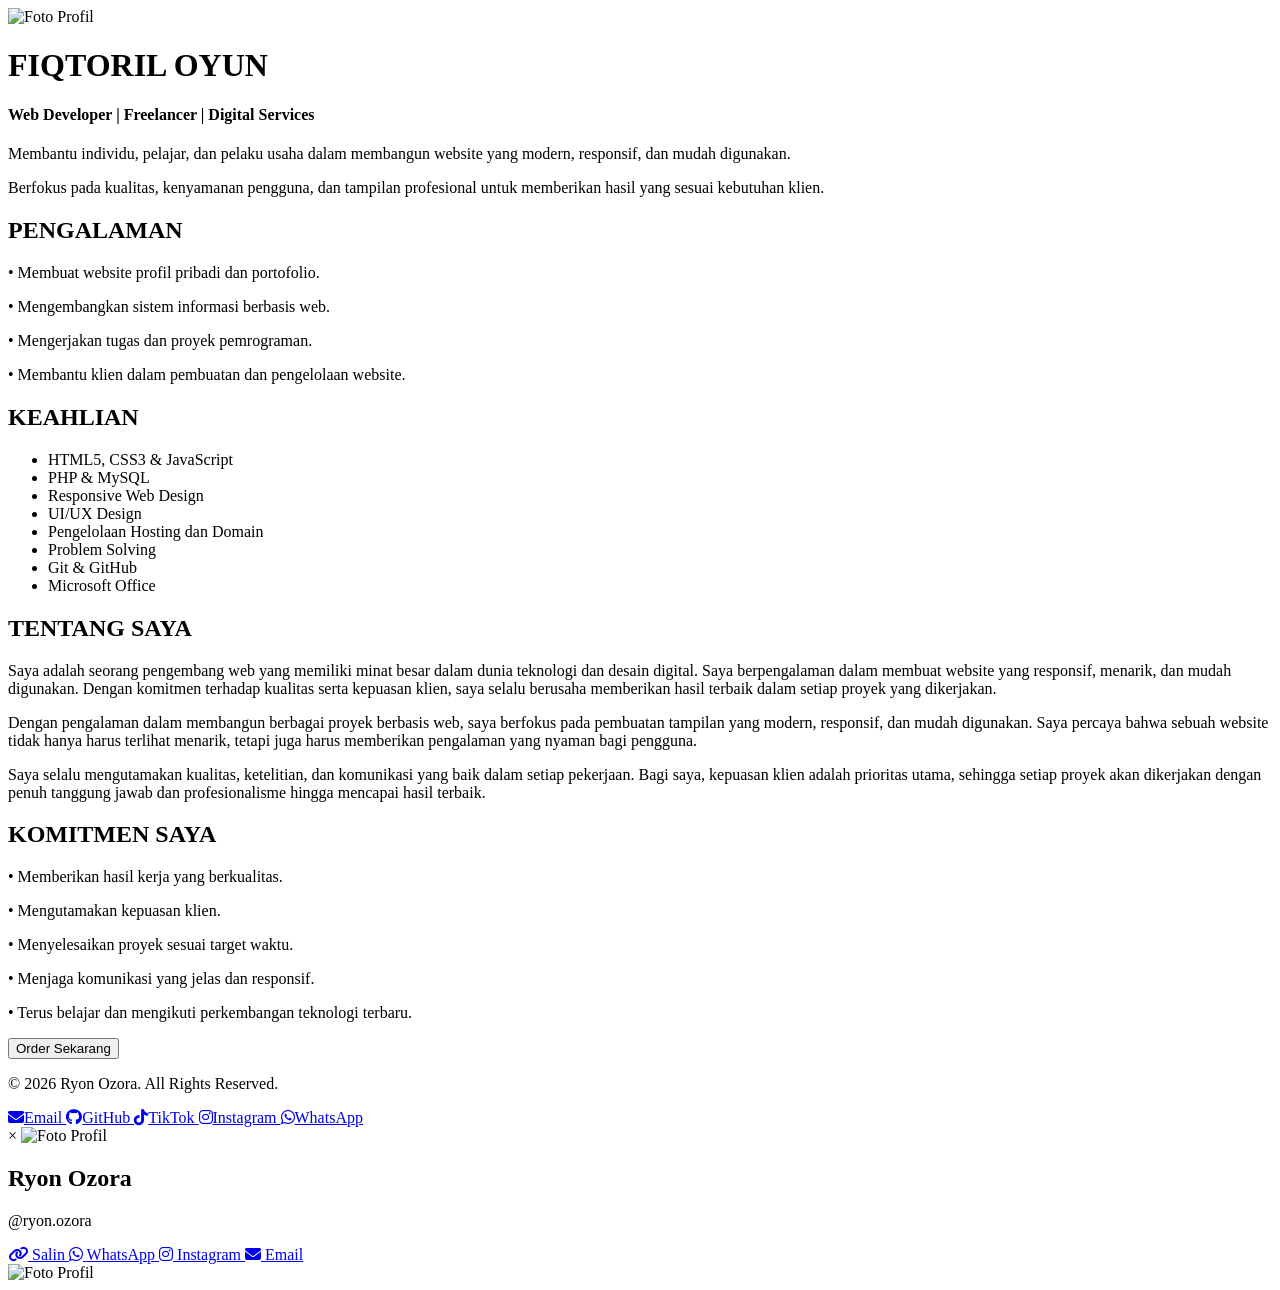
==== Hal_02.html @ 31d5d7f5 "Membuat website portofolio sederhana" ====
<!doctype html>
<html lang="id">
<head>
    <meta charset="UTF-8">
    <meta name="viewport" content="width=device-width, initial-scale=1.0">
    <title>Profil | Ryon Ozora</title>
    <link rel="stylesheet" href="Style.css">
    <link rel="stylesheet"
        href="https://cdnjs.cloudflare.com/ajax/libs/font-awesome/6.5.1/css/all.min.css">
</head>
<body>
    <header class="hero-header">
        <img src="Foto.png" alt="Foto Profil" width="120" height="120" id="profile-pic" onclick="openImage()">
        <h1>FIQTORIL OYUN</h1>
        <h4>Web Developer | Freelancer | Digital Services</h4>
        <p>
          Membantu individu, pelajar, dan pelaku usaha dalam membangun website yang modern, responsif, dan mudah digunakan.
        </p>
        <p>
          Berfokus pada kualitas, kenyamanan pengguna, dan tampilan profesional untuk memberikan hasil yang sesuai kebutuhan klien.
        </p>
    </header>
    <main>
        <section id="experience">
            <h2>PENGALAMAN</h2>
            <p>&bull; Membuat website profil pribadi dan portofolio.</p>
            <p>&bull; Mengembangkan sistem informasi berbasis web.</p>
            <p>&bull; Mengerjakan tugas dan proyek pemrograman.</p>
            <p>&bull; Membantu klien dalam pembuatan dan pengelolaan website.</p>
        </section>
        <section id="skills">
            <h2>KEAHLIAN</h2>
            <ul>
              <li>HTML5, CSS3 & JavaScript</li>
              <li>PHP & MySQL</li>
              <li>Responsive Web Design</li>
              <li>UI/UX Design</li>
              <li>Pengelolaan Hosting dan Domain</li>
              <li>Problem Solving</li>
              <li>Git & GitHub</li>
              <li>Microsoft Office</li>
            </ul>
        </section>
        <section id="about">
            <h2>TENTANG SAYA</h2>
            <p>
              Saya adalah seorang pengembang web yang memiliki minat besar dalam dunia teknologi dan desain digital.
              Saya berpengalaman dalam membuat website yang responsif, menarik, dan mudah digunakan. Dengan komitmen terhadap kualitas serta kepuasan klien, saya selalu berusaha memberikan hasil terbaik dalam setiap proyek yang dikerjakan.
            </p>
            <p>
              Dengan pengalaman dalam membangun berbagai proyek berbasis web, saya berfokus pada pembuatan tampilan yang modern, responsif, dan mudah digunakan. Saya percaya bahwa sebuah website tidak hanya harus terlihat menarik, tetapi juga harus memberikan pengalaman yang nyaman bagi pengguna.
            </p>
            <p>
                Saya selalu mengutamakan kualitas, ketelitian, dan komunikasi yang baik dalam setiap pekerjaan. Bagi saya, kepuasan klien adalah prioritas utama, sehingga setiap proyek akan dikerjakan dengan penuh tanggung jawab dan profesionalisme hingga mencapai hasil terbaik.
            </p>
        </section>
        <section id="why-me">
            <h2>KOMITMEN SAYA</h2>
            <p>&bull; Memberikan hasil kerja yang berkualitas.</p>
            <p>&bull; Mengutamakan kepuasan klien.</p>
            <p>&bull; Menyelesaikan proyek sesuai target waktu.</p>
            <p>&bull; Menjaga komunikasi yang jelas dan responsif.</p>
            <p>&bull; Terus belajar dan mengikuti perkembangan teknologi terbaru.</p>
        </section>
        <div class="order-button">
            <a href="Hal_Order.html">
                <button>Order Sekarang</button>
            </a>
        </div>
    </main>
    <footer>
        <div class="footer-content">
            <p>&copy; 2026 Ryon Ozora. All Rights Reserved.</p>
            <div class="footer-links">
                <a href="mailto:ryonosama2@gmail.com" class="footer-btn">
                    <i class="fas fa-envelope"></i>Email
                </a>
                <a href="https://github.com/ryon-ui/Portofolio-01"
                    target="_blank" class="footer-btn">
                    <i class="fab fa-github"></i>GitHub
                </a>
                <a href="https://www.tiktok.com/"
                    target="_blank" class="footer-btn">
                    <i class="fab fa-tiktok"></i>TikTok
                </a>
                <a href="https://www.instagram.com/"
                    target="_blank" class="footer-btn">
                    <i class="fab fa-instagram"></i>Instagram
                </a>
                <a href="https://wa.me/6287766495185"
                    target="_blank" class="footer-btn">
                    <i class="fab fa-whatsapp"></i>WhatsApp
                </a>
            </div>
        </div>
    </footer>
    <div id="imageModal" class="modal">
    <div class="profile-card">
        <span class="close-btn" onclick="closeImage()">&times;</span>
        <img src="Foto.png" alt="Foto Profil" class="profile-preview">
        <h2>Ryon Ozora</h2>
        <p>@ryon.ozora</p>
        <div class="share-buttons">
            <a href="#" onclick="copyLink()">
                <i class="fas fa-link"></i>
                <span>Salin</span>
            </a>
            <a href="https://wa.me/6287766495185" target="_blank">
                <i class="fab fa-whatsapp"></i>
                <span>WhatsApp</span>
            </a>
            <a href="https://instagram.com/username_ig"
               target="_blank">
                <i class="fab fa-instagram"></i>
                <span>Instagram</span>
            </a>
            <a href="mailto:ryonosama2@gmail.com">
                <i class="fas fa-envelope"></i>
                <span>Email</span>
            </a>
        </div>
    </div>
    </div>
    <div id="imageModal" class="modal" onclick="closeImage()">
    <img src="Foto.png" alt="Foto Profil">
    </div>
    <script src="JavaScript.js"></script>
</body>
</html>
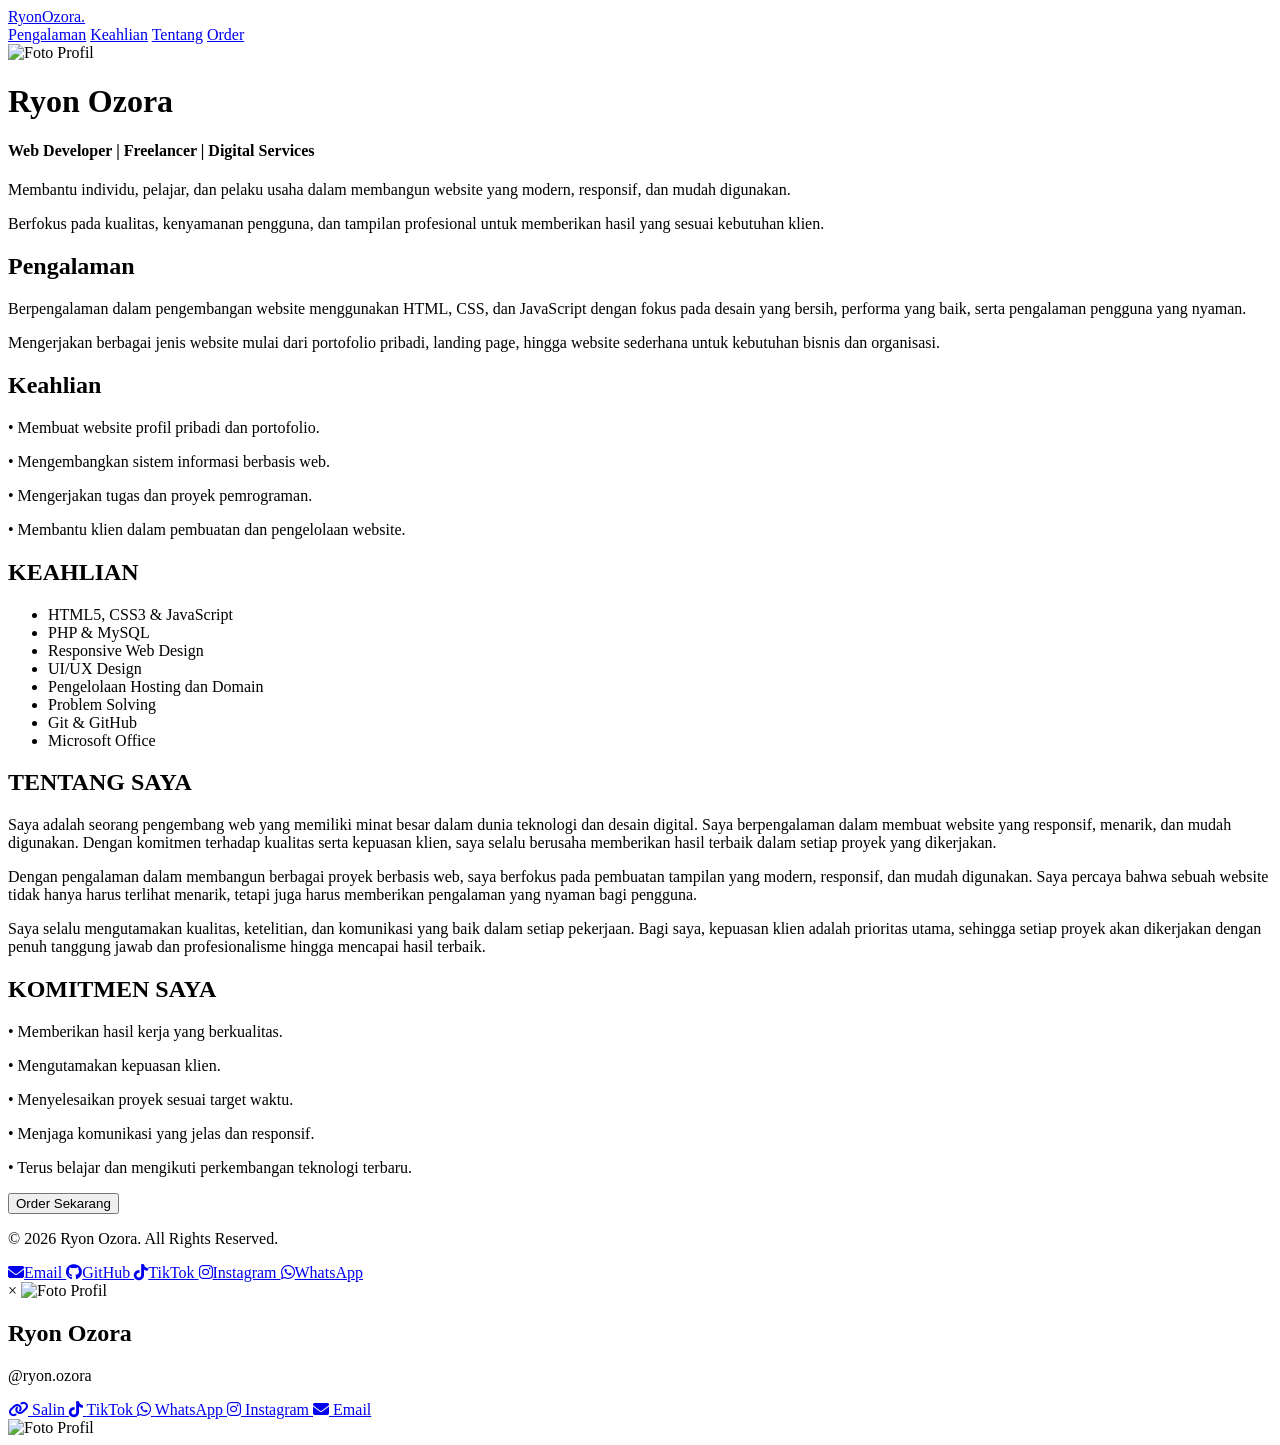
==== commit bf44641c: "Update Hal_02.html" ====
--- a/Hal_02.html
+++ b/Hal_02.html
@@ -9,9 +9,18 @@
         href="https://cdnjs.cloudflare.com/ajax/libs/font-awesome/6.5.1/css/all.min.css">
 </head>
 <body>
+    <nav class="navbar" id="navbar">
+        <a href="#" class="logo">RyonOzora.</a>
+        <div class="nav-links">
+            <a href="#experience">Pengalaman</a>
+            <a href="#skills">Keahlian</a>
+            <a href="#about">Tentang</a>
+            <a href="Hal_Order.html">Order</a>
+        </div>
+    </nav>
     <header class="hero-header">
         <img src="Foto.png" alt="Foto Profil" width="120" height="120" id="profile-pic" onclick="openImage()">
-        <h1>FIQTORIL OYUN</h1>
+        <h1>Ryon Ozora</h1>
         <h4>Web Developer | Freelancer | Digital Services</h4>
         <p>
           Membantu individu, pelajar, dan pelaku usaha dalam membangun website yang modern, responsif, dan mudah digunakan.
@@ -22,13 +31,22 @@
     </header>
     <main>
         <section id="experience">
-            <h2>PENGALAMAN</h2>
+            <h2>Pengalaman</h2>
+            <p>
+              Berpengalaman dalam pengembangan website menggunakan HTML, CSS, dan JavaScript dengan fokus pada desain yang bersih, performa yang baik, serta pengalaman pengguna yang nyaman.
+            </p>
+            <p>
+              Mengerjakan berbagai jenis website mulai dari portofolio pribadi, landing page, hingga website sederhana untuk kebutuhan bisnis dan organisasi.
+            </p>
+        </section>
+        <section id="skills">
+            <h2>Keahlian</h2>
             <p>&bull; Membuat website profil pribadi dan portofolio.</p>
             <p>&bull; Mengembangkan sistem informasi berbasis web.</p>
             <p>&bull; Mengerjakan tugas dan proyek pemrograman.</p>
             <p>&bull; Membantu klien dalam pembuatan dan pengelolaan website.</p>
         </section>
-        <section id="skills">
+        <section id="about">
             <h2>KEAHLIAN</h2>
             <ul>
               <li>HTML5, CSS3 & JavaScript</li>
@@ -41,7 +59,7 @@
               <li>Microsoft Office</li>
             </ul>
         </section>
-        <section id="about">
+        <section>
             <h2>TENTANG SAYA</h2>
             <p>
               Saya adalah seorang pengembang web yang memiliki minat besar dalam dunia teknologi dan desain digital.
@@ -54,6 +72,8 @@
                 Saya selalu mengutamakan kualitas, ketelitian, dan komunikasi yang baik dalam setiap pekerjaan. Bagi saya, kepuasan klien adalah prioritas utama, sehingga setiap proyek akan dikerjakan dengan penuh tanggung jawab dan profesionalisme hingga mencapai hasil terbaik.
             </p>
         </section>
+    </main>
+    </main>
         <section id="why-me">
             <h2>KOMITMEN SAYA</h2>
             <p>&bull; Memberikan hasil kerja yang berkualitas.</p>
@@ -105,6 +125,10 @@
                 <i class="fas fa-link"></i>
                 <span>Salin</span>
             </a>
+            <a href="https://www.tiktok.com/@triple_x323?_r=1&_t=ZS-97Oragw3hyO" target="_blank">
+                <i class="fab fa-tiktok"></i>
+                <span>TikTok</span>
+            </a>
             <a href="https://wa.me/6287766495185" target="_blank">
                 <i class="fab fa-whatsapp"></i>
                 <span>WhatsApp</span>
@@ -126,4 +150,4 @@
     </div>
     <script src="JavaScript.js"></script>
 </body>
-</html>+</html>
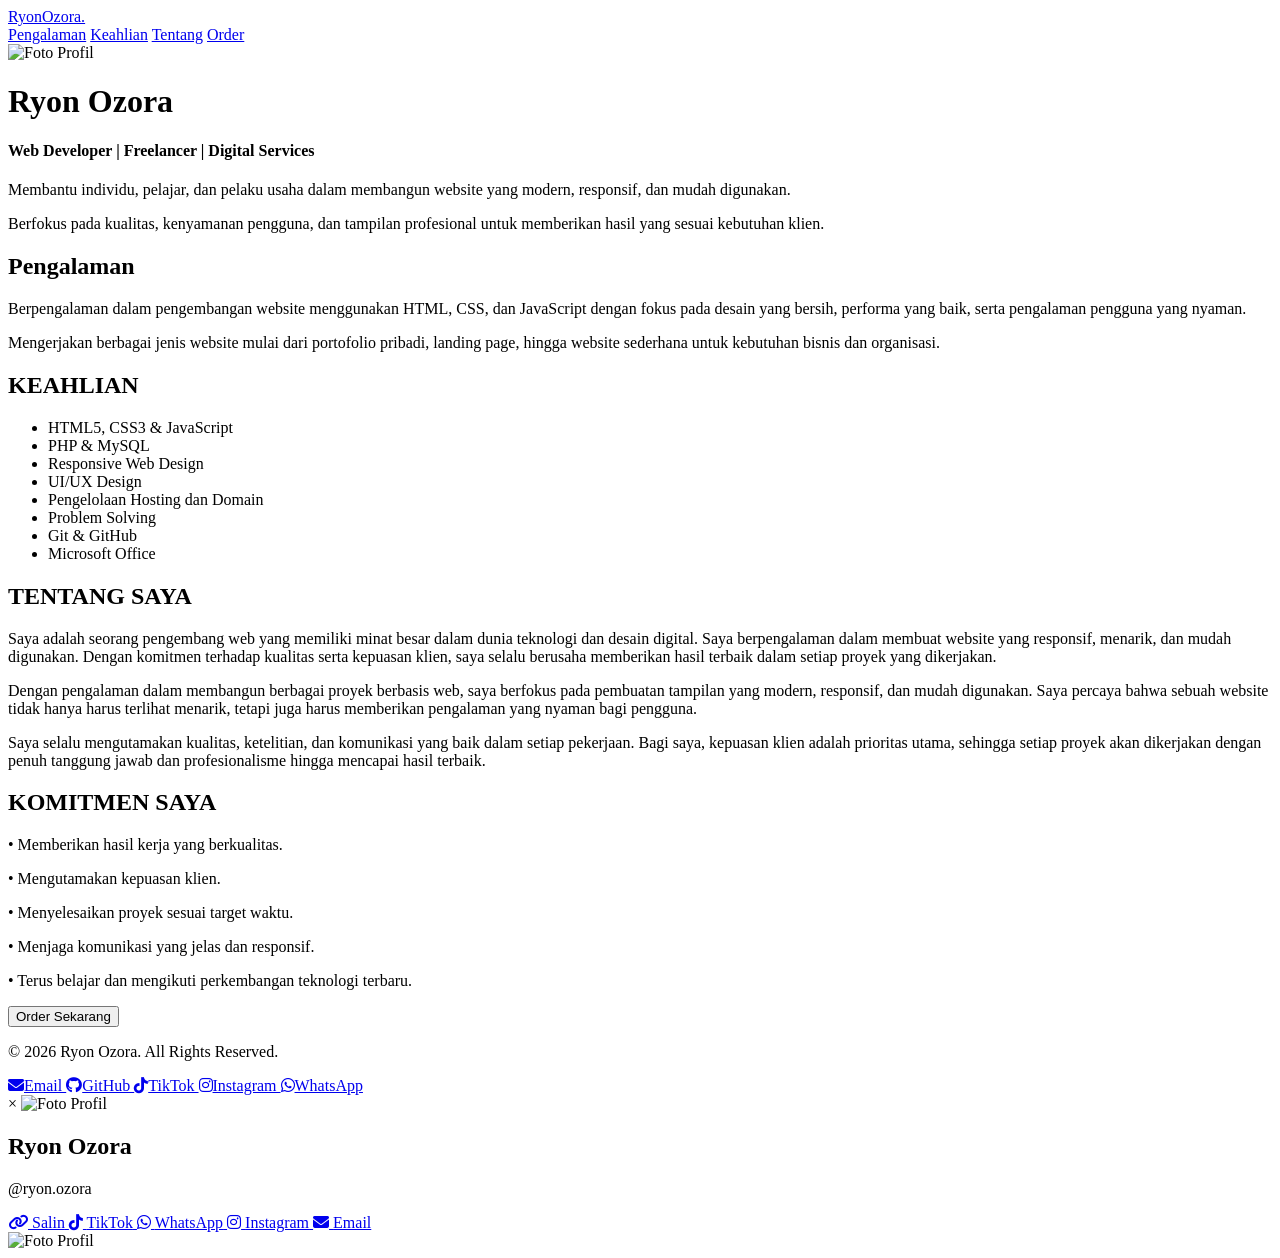
==== commit c12a44b3: "Update Hal_02.html" ====
--- a/Hal_02.html
+++ b/Hal_02.html
@@ -38,13 +38,6 @@
             <p>
               Mengerjakan berbagai jenis website mulai dari portofolio pribadi, landing page, hingga website sederhana untuk kebutuhan bisnis dan organisasi.
             </p>
-        </section>
-        <section id="skills">
-            <h2>Keahlian</h2>
-            <p>&bull; Membuat website profil pribadi dan portofolio.</p>
-            <p>&bull; Mengembangkan sistem informasi berbasis web.</p>
-            <p>&bull; Mengerjakan tugas dan proyek pemrograman.</p>
-            <p>&bull; Membantu klien dalam pembuatan dan pengelolaan website.</p>
         </section>
         <section id="about">
             <h2>KEAHLIAN</h2>
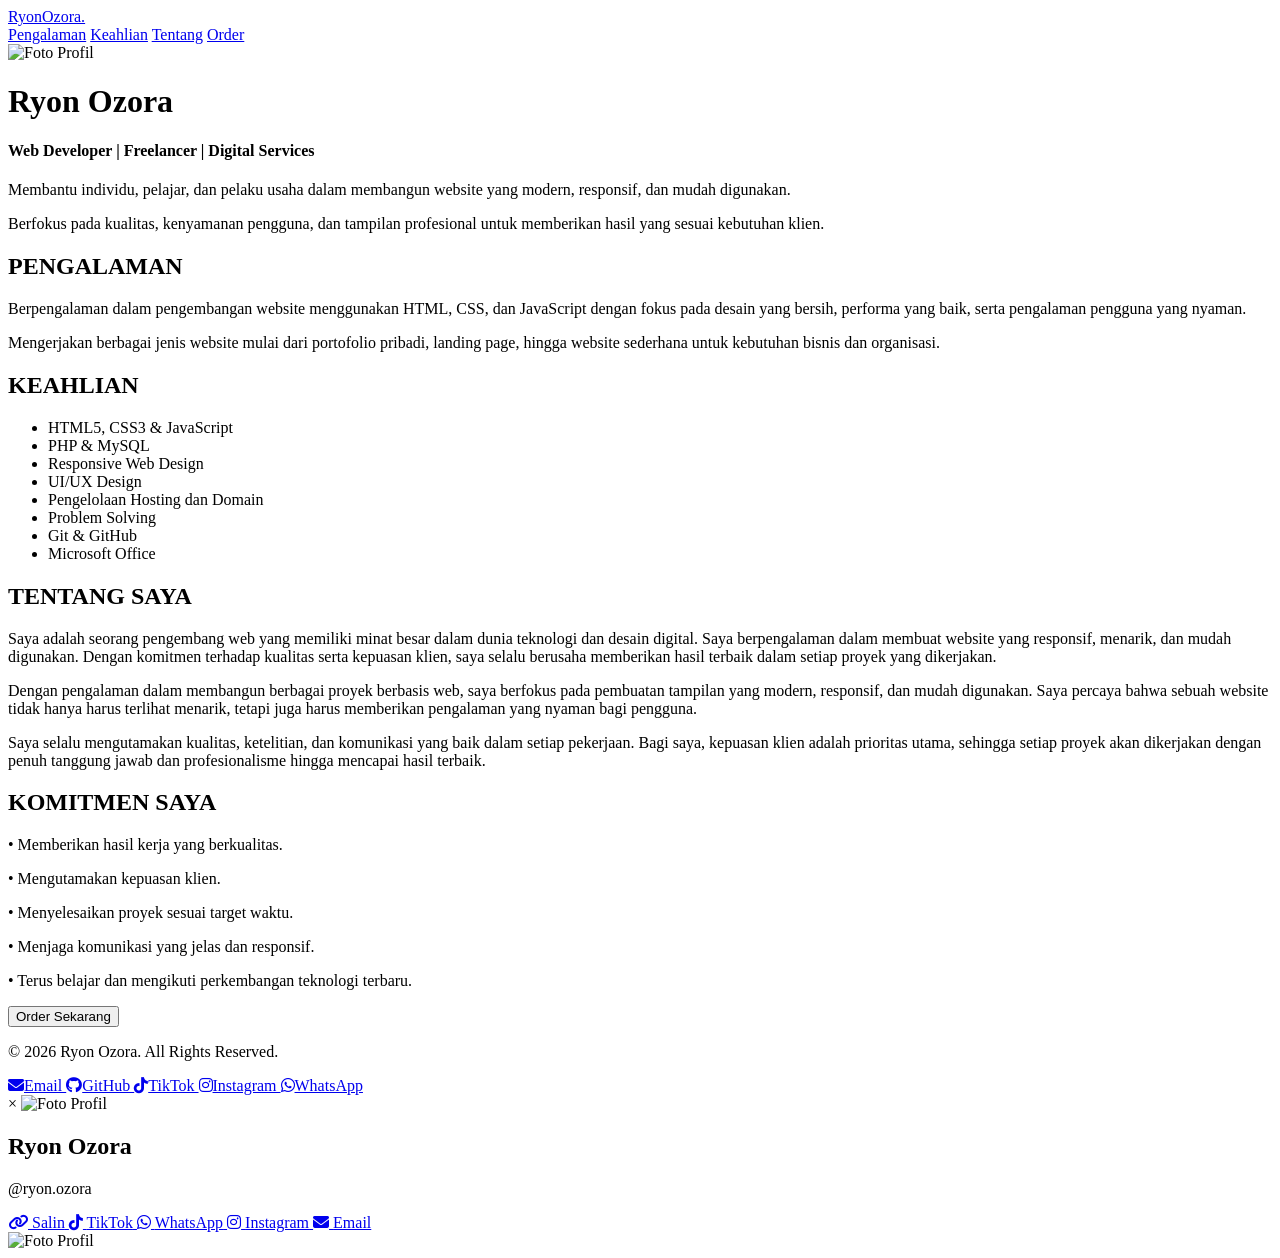
==== commit 7b6b0d58: "Update Hal_02.html" ====
--- a/Hal_02.html
+++ b/Hal_02.html
@@ -31,7 +31,7 @@
     </header>
     <main>
         <section id="experience">
-            <h2>Pengalaman</h2>
+            <h2>PENGALAMAN</h2>
             <p>
               Berpengalaman dalam pengembangan website menggunakan HTML, CSS, dan JavaScript dengan fokus pada desain yang bersih, performa yang baik, serta pengalaman pengguna yang nyaman.
             </p>
